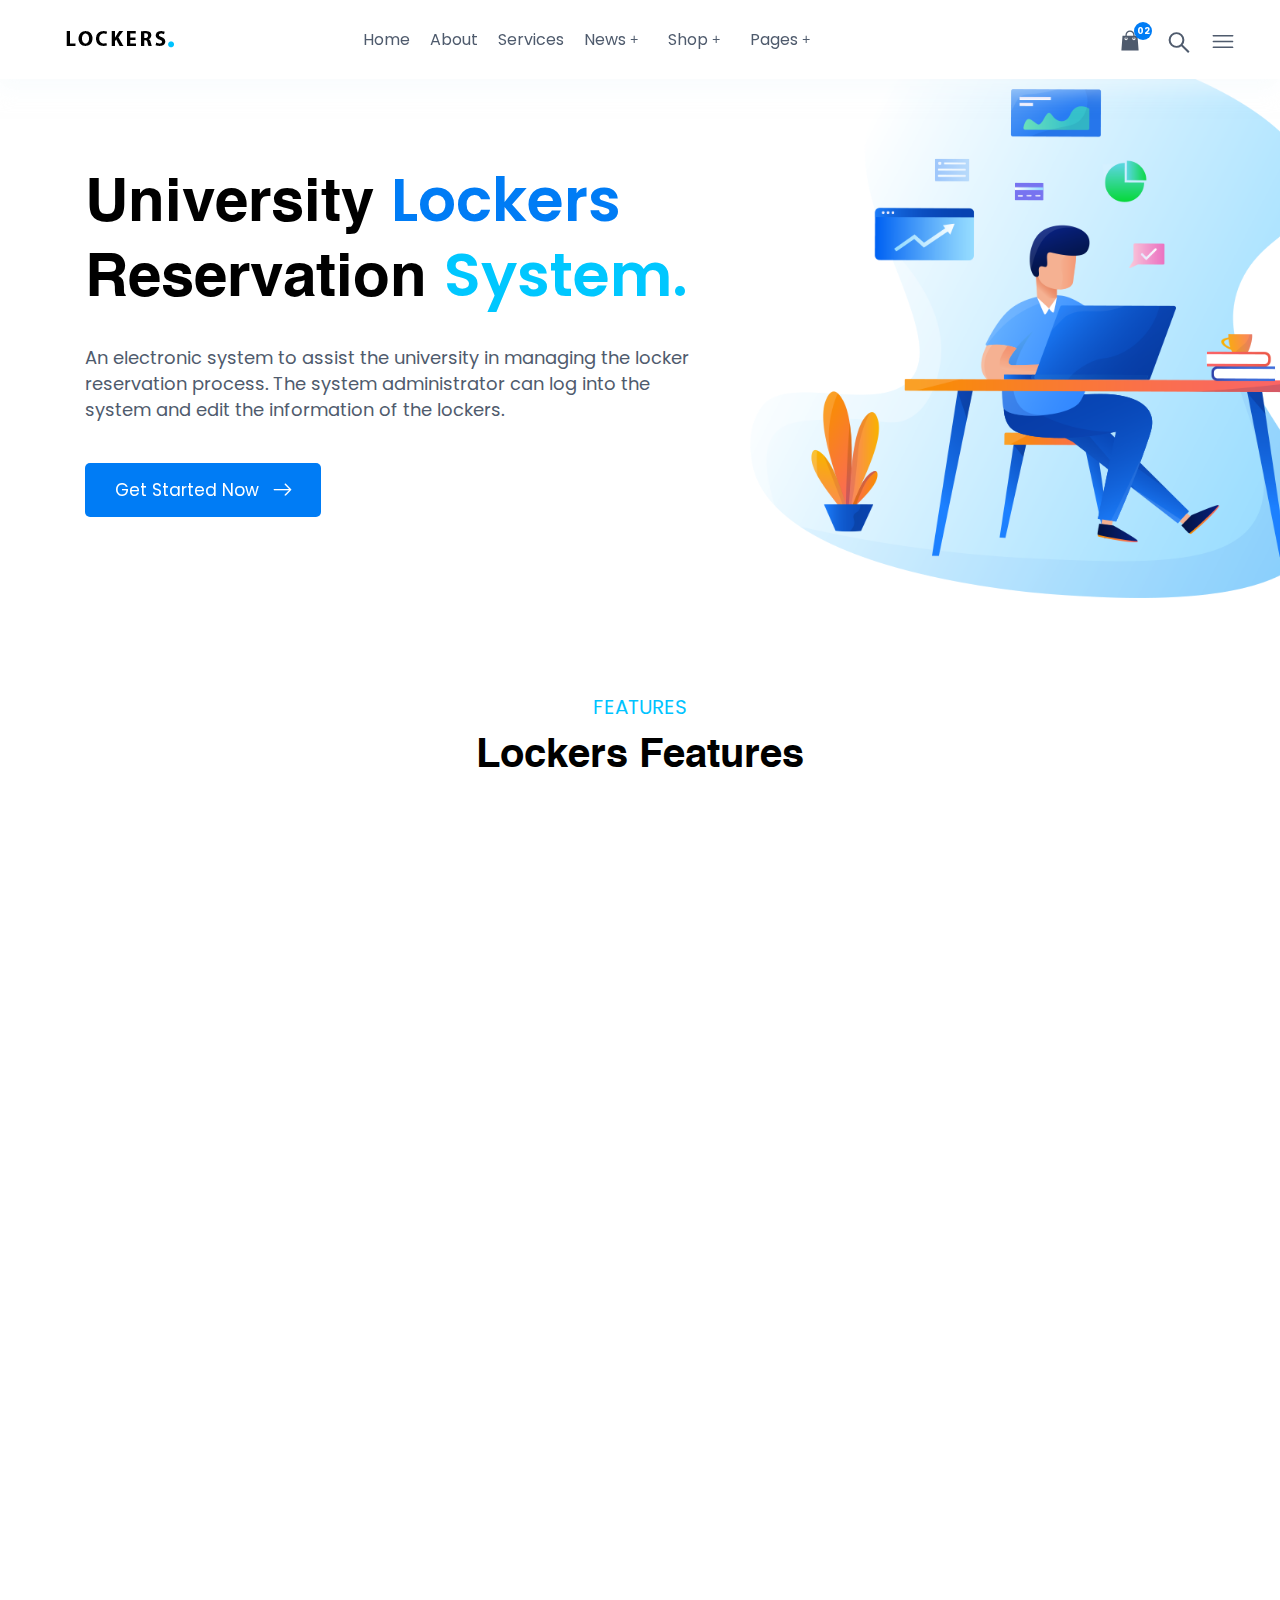
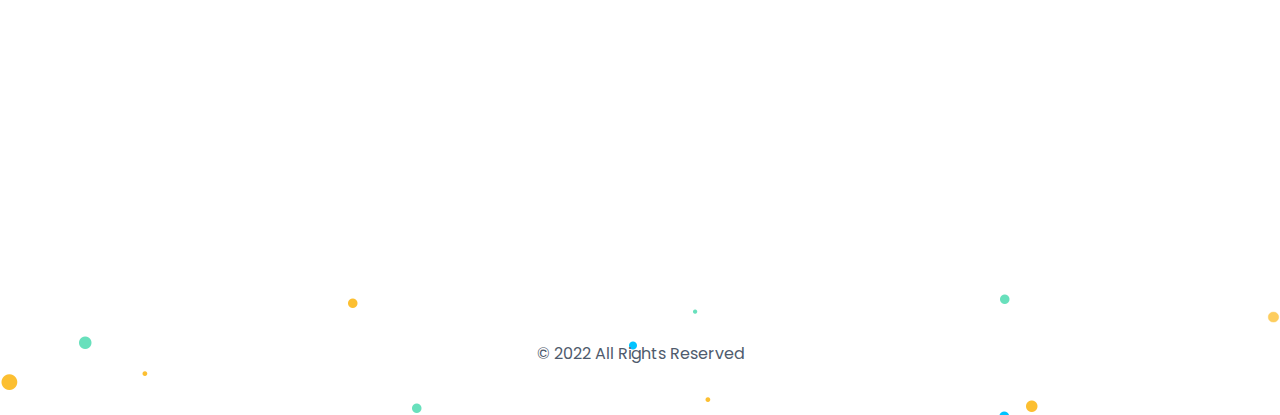
==== app/index.html @ 85fef420 "first commit" ====
<!DOCTYPE html>
<html lang="en">
<head>

<meta charset="utf-8">
<title>University Lockers Reservation System</title>
<meta name="description" content="">
<meta name="author" content="">
<meta name="keywords" content="">
<meta http-equiv="X-UA-Compatible" content="IE=edge">

<meta name="viewport" content="width=device-width, initial-scale=1, maximum-scale=1">

<link href="https://fonts.googleapis.com/css?family=Poppins:100,100i,200,200i,300,300i,400,400i,500,500i,600,600i,700,700i,800,800i,900,900i&display=swap" rel="stylesheet">
<link rel="stylesheet" href="../assets/fonts/avenir/stylesheet.css">
<link rel="stylesheet" href="../assets/fonts/circularSTD/stylesheet.css">
<link rel="stylesheet" href="../assets/fonts/helvetica/stylesheet.css">


<link rel="stylesheet" href="../assets/css/bootstrap.min.css">

<link rel="stylesheet" href="../assets/css/jquery-ui.css">

<link rel="stylesheet" href="../assets/css/sm-core-css.css" />
<link rel="stylesheet" href="../assets/css/sm-simple.css" />

<link rel="stylesheet" href="../assets/css/font-awesome.min.css">

<link rel="stylesheet" href="../assets/flaticon/flaticon.css">

<link rel="stylesheet" href="../assets/css/owl.carousel.min.css">
<link rel="stylesheet" href="../assets/css/owl.theme.default.min.css">

<link rel="stylesheet" href="../assets/css/flipping_gallery.css">
<link rel="stylesheet" href="../assets/css/jquery.fancybox.min.css" />

<link rel="stylesheet" href="../assets/slick/slick-theme.css">
<link rel="stylesheet" href="../assets/slick/slick.css">

<link href="../assets/YoutubeVideoModalPlugin/jquery.yu2fvl.css" rel="stylesheet" type="text/css">

<link rel="stylesheet" href="../assets/css/animate.css">

<link rel="stylesheet" href="../assets/css/aos.css" />

<link rel="stylesheet" href="../assets/css/style.css">

<link rel="stylesheet" href="../assets/css/responsive.css">

<link rel="shortcut icon" type="image/png" href="../assets/img/favicon.ico">


<!--[if lt IE 9]>
        <script src="https://oss.maxcdn.com/libs/html5shiv/3.7.0/html5shiv.js"></script>
        <script src="https://oss.maxcdn.com/libs/respond.js/1.4.2/respond.min.js"></script>
        <![endif]-->
</head>
<body>
<div id="preloader"></div>

<header class="qniko-header qhV2">
<div class="header-box">
<div class="row">
<div class="col-md-8">
<nav class="main-nav qnikoNav" role="navigation">

<input id="QnikoMenu-state" type="checkbox" />
<label class="QnikoMenu-btn" for="QnikoMenu-state">
<span class="QnikoMenu-btn-icon"></span>
</label>
<div class="nav-brand">
<a href="#">
<img src="../assets/img/logo.png" alt="">
</a>
</div>

<ul id="QnikoMenu" class="sm sm-simple qnikoMenu">
<li>
<a href="index.html">Home</a>
</li>
<li><a href="#about">About</a></li>
<li><a href="services.html">Services</a></li>
<li><a href="blog.html">News</a>
<ul>
<li><a href="blog.html">Blog Grid</a></li>
<li><a href="blog-2.html">Blog Grid 2</a>
<ul>
<li><a href="blog-details.html">Blog Details</a></li>
</ul>
</li>
<li><a href="blog-3.html">Blog With Sidebar</a></li>
</ul>
</li>
<li><a href="products.html">Shop</a>
<ul>
<li><a href="product-single.html">Product Details</a></li>
<li><a href="checkout.html">Checkout</a></li>
</ul>
</li>
<li><a href="#">Pages</a>
<ul>
<li><a href="about-2.html">About 2</a></li>
<li><a href="about-3.html">About 3</a></li>
<li><a href="portfolio-1.html">Portfolio</a>
<ul>
<li><a href="portfolio-2.html">Portfolio 2</a></li>
<li><a href="portfolio-single.html">Portfolio Single</a></li>
</ul>
</li>
<li><a href="service-2.html">Service 2</a></li>
<li><a href="service-3.html">Service 3</a></li>
<li><a href="team.html">Team</a></li>
<li><a href="contact-2.html">Contact 2</a></li>
<li><a href="contact-3.html">Contact 3</a></li>
<li><a href="404.html">404</a>
<ul>
<li><a href="faq.html">Faq</a></li>
<li><a href="coming-soon.html">Coming Soon</a></li>
</ul>
</li>
</ul>
</li>
</ul>
</nav>
</div>
<div class="col-md-4">
<div class="qnRight">
<ul class="scm-list">
<li>
<span id="cart" class="hcart-btn"><i class="flaticon-bag"></i><span class="badge">02</span></span>
<div class="shopping-cart">
<div class="scart-bx">
<ul class="cart-product-list">
<li class="cart-item-single selected-item">
<a href="#" class="item-img"><img src="../assets/img/product/p-1.jpg" alt=""></a>
 <div class="item-info">
<a href="#" class="name">USB Cable.</a>
<div class="price">$38.00 <span class="quantity">x 1</span></div>
<a href="#" class="close"><i class="fa fa-window-close" aria-hidden="true"></i></a>
</div>
</li>
<li class="cart-item-single selected-item">
<a href="#" class="item-img"><img src="../assets/img/product/p-2.jpg" alt=""></a>
<div class="item-info">
<a href="#" class="name">Headphone.</a>
<div class="price">$125.00 <span class="quantity">x 1</span></div>
<a href="#" class="close"><i class="fa fa-window-close" aria-hidden="true"></i></a>
</div>
</li>
</ul>
<div class="subtotal">
<div class="title">Subtotal</div>
<div class="total-price">$163.00</div>
</div>
<ul class="button-group">
<li><a href="cart.html" class="view-cart">View Cart</a></li>
<li><a href="checkout.html" class="checkout">Checkout</a></li>
</ul>
</div>
</div>

</li>
<li>
<span class="searchIcon">
<i class="flaticon-magnifying-glass"></i>
</span>
<div class="hSearchBox">
<form id="search" action="#" method="post">
<div class="search-o-group">
<input type="text" name="search-terms" id="search-terms" placeholder="Enter search terms...">
<button type="submit" class="osearch-btn"><i class="fa fa-search" aria-hidden="true"></i></button>
</div>
</form>
</div>
</li>
<li class="mti-sbtn">

<button class="sidebar-btn"><i class="flaticon-menu"></i></button>
</li>
</ul>
</div>
</div>
</div>
</div>
</header>


<div class="side-panel hide">
<div class="sp-box">
<div class="sp-close">
<span class="close-sp"><i class="fa fa-times-circle" aria-hidden="true"></i></span>
</div>
<div class="sp-logo">
<a href="#">
<img src="../assets/img/logo.png" alt="">
</a>
</div>
<div class="sp-text">
<p>We create experience that transform brands, grow business and make people live better. Let's create something special together.</p>
</div>
 <div class="sp-recent-post">
<h4>Recent Post</h4>
<div class="sp-single-rp">
<div class="ssrp-img">
<img src="../assets/img/blog/hblog3-1.jpg" alt="">
</div>
<div class="ssrp-text">
<a href="#">Best marketing tools.</a>
<span class="date-meta"><i class="fa fa-calendar" aria-hidden="true"></i>01 Dec 2019 </span>
</div>
</div>
<div class="sp-single-rp">
<div class="ssrp-img">
<img src="../assets/img/blog/hblog3-2.jpg" alt="">
</div>
<div class="ssrp-text">
<a href="#">Latest SEO Technic</a>
<span class="date-meta"><i class="fa fa-calendar" aria-hidden="true"></i>25 Nov 2019 </span>
</div>
</div>
<div class="sp-single-rp">
<div class="ssrp-img">
<img src="../assets/img/blog/hblog3-3.jpg" alt="">
</div>
<div class="ssrp-text">
<a href="#">Top rated agency</a>
<span class="date-meta"><i class="fa fa-calendar" aria-hidden="true"></i>30 Nov 2019 </span>
</div>
</div>
</div>
<div class="sp-contact">
<h4>Contact</h4>
<div class="spc-text">
<p>143 castle road 517 district,
kiyev port south, New York</p>
<h5>Phone:</h5>
<p>8 800 2534 236</p>
<h5>Email:</h5>
<p><a href="/cdn-cgi/l/email-protection" class="__cf_email__" data-cfemail="a8cdc5c9c1c4e8cdd0c9c5d8c4cd86cbc7c5">[email&#160;protected]</a></p>
</div>
</div>
<div class="sp-social">
<ul class="social-list">
<li><a href="#"><i class="fa fa-twitter" aria-hidden="true"></i></a></li>
<li><a href="#"><i class="fa fa-facebook" aria-hidden="true"></i></a></li>
<li><a href="#"><i class="fa fa-instagram" aria-hidden="true"></i></a></li>
<li><a href="#"><i class="fa fa-linkedin" aria-hidden="true"></i></a></li>
</ul>
</div>
</div>
</div>


<section class="hero-area heroV2">
<div class="container">
<div class="hero-content">
<div class="row">
<div class="col-md-7">
<div class="hero-text">
<h2 data-aos="fade-right" data-aos-delay="150" data-aos-duration="1000">
        University <span class="hcolor_a">Lockers </span>Reservation <span class="hcolor_b">System.</span>
</h2>
<p data-aos="fade-right" data-aos-delay="250" data-aos-duration="1000" >
        An electronic system to assist the university in managing the locker reservation process. The system administrator can log into the system and edit the information of the lockers.
</p>
<div class="hero-btn" data-aos="flip-up" data-aos-delay="100" data-aos-duration="2000">
<a href="locker.php" class="btn-style-d">Get Started Now<i class='flaticon-right'></i></a>
</div>
</div>
</div>
<div class="col-md-5">
<div class="hero-img" data-aos="fade" data-aos-delay="50" data-aos-duration="1000">
<img src="../assets/img/section-img/hero2-img.png" alt="">
</div>
</div>
</div>
</div>
 </div>
</section>


<section class="features-area">
<div class="container">
<div class="row">
<div class="col-md-12">
<div class="section-titleV1">
<p data-aos="fade" data-aos-delay="50" data-aos-duration="1000">Features</p>
<h3 data-aos="fade" data-aos-delay="100" data-aos-duration="1000">Lockers Features</h3>
</div>
</div>
</div>
<div class="row">
<div class="col-md-4" data-aos="fade" data-aos-delay="100" data-aos-duration="1000">
<div class="single-hiw single-features">
<div class="sh-icon">
<img src="../assets/img/icons/service-1.png" alt="">
</div>
<div class="sh-text">
<h4>Automate</h4>
<p>Minimizing personal contact between students and staff.  </p>
</div>
</div>
</div>
<div class="col-md-4" data-aos="fade" data-aos-delay="200" data-aos-duration="1000">
<div class="single-hiw single-features">
<div class="sh-icon">
<img src="../assets/img/icons/service-2.png" alt="">
</div>
<div class="sh-text">
<h4>Efficiency</h4>
<p>Increase the efficiency of the use of lockers.</p>
</div>
</div>
</div>
<div class="col-md-4" data-aos="fade" data-aos-delay="300" data-aos-duration="1000">
<div class="single-hiw single-features">
<div class="sh-icon">
<img src="../assets/img/icons/service-3.png" alt="">
</div>
<div class="sh-text">
<h4>Secure</h4>
<p>Facilities the reservation of lockers for students on campuses.</p>
</div>
</div>
</div>
</div>
</div>
</section>


<section class="collaboration-area" id="about">
<div class="container">
<div class="row">
<div class="col-md-6">
<div class="collaboration-img" data-aos="fade" data-aos-delay="100" data-aos-duration="1000">
<img src="../assets/img/section-img/collaborationt-img.png" alt="">
</div>
</div>
<div class="col-md-6">
<div class="collaboration-text">
<div class="section-titleV1">
<p data-aos="fade" data-aos-delay="150" data-aos-duration="1000">COLLABORATION</p>
<h3 data-aos="fade" data-aos-delay="200" data-aos-duration="1000">Learn More About our Lockers Reservation System</h3>
</div>
<div class="section-text">
<p style="text-align: justify;" data-aos="fade" data-aos-delay="250" data-aos-duration="1000">An electronic system to assist the university in managing the locker reservation process. The system administrator can log into the system and edit the information of the lockers, s/he can add the campus and the buildings then lockers that are available already. In addition to registering new lockers, or deleting any existing lockers. The employee can also update and modify locker statuses such as (Available, Busy, Need Maintenance). </p>
<div class="stext" data-aos="flip-up" data-aos-delay="50" data-aos-duration="1000">
<a href="#" class="btn-style-d">Learn More<i class='flaticon-right'></i></a>
</div>
</div>
</div>
</div>
</div>
</div>
</section>


<footer class="footerV2-area">
<div class="graphicanimation-area">
<div class="ga-set-A">
<ul>
<li><img src="../assets/img/graphic/set-a/g-1.png" alt=""></li>
<li><img src="../assets/img/graphic/set-a/g-2.png" alt=""></li>
<li><img src="../assets/img/graphic/set-a/g-3.png" alt=""></li>
<li><img src="../assets/img/graphic/set-a/g-4.png" alt=""></li>
<li><img src="../assets/img/graphic/set-a/g-5.png" alt=""></li>
<li><img src="../assets/img/graphic/set-a/g-6.png" alt=""></li>
<li><img src="../assets/img/graphic/set-a/g-8.png" alt=""></li>
<li><img src="../assets/img/graphic/set-a/g-9.png" alt=""></li>
<li><img src="../assets/img/graphic/set-a/g-10.png" alt=""></li>
<li><img src="../assets/img/graphic/set-a/g-11.png" alt=""></li>
<li><img src="../assets/img/graphic/set-a/g-12.png" alt=""></li>
<li><img src="../assets/img/graphic/set-a/g-13.png" alt=""></li>
<li><img src="../assets/img/graphic/set-a/g-14.png" alt=""></li>
</ul>
</div>
</div>
<div class="container">

<div class="footer-copyright">
<div class="row">
<div class="col-md-12">
<div class="copyright-text text-center">
<p>© 2022 All Rights Reserved</p>
</div>
</div>
</div>
</div>
</div>
</footer>



<script data-cfasync="false" src="/cdn-cgi/scripts/5c5dd728/cloudflare-static/email-decode.min.js"></script><script src="../assets/js/jquery-3.2.0.min.js"></script>
<script src="../assets/js/jquery-ui.js"></script>

<script src="../assets/js/jquery.smartmenus.min.js"></script>

<script src="../assets/js/owl.carousel.min.js"></script>

<script src="../assets/slick/slick.min.js"></script>

<script src="../assets/js/jquery.counterup.min.js"></script>
<script src="../assets/js/countdown.js"></script>
<script src="../assets/js/jquery.scrollUp.js"></script>
<script src="../assets/js/jquery.waypoints.min.js"></script>
<script src="../assets/js/shuffle.min.js"></script>
<script src="../assets/js/jquery.fancybox.min.js"></script>
<script src="../assets/js/wow.min.js"></script>

<script src="../assets/js/aos.js"></script>

<script src="../assets/js/jquery.flipping_gallery.js"></script>

<script src="../assets/YoutubeVideoModalPlugin/jquery.yu2fvl.js"></script>

<script src="../assets/js/bootstrap.min.js"></script>

<script src="../assets/js/theme.js"></script>
</body>
</html>
---- assets/fonts/avenir/stylesheet.css ----
@font-face {
    font-family: 'Avenir Next LT Pro';
    src: url('AvenirNextLTPro-Regular.woff2') format('woff2'),
        url('AvenirNextLTPro-Regular.woff') format('woff');
    font-weight: normal;
    font-style: normal;
}

@font-face {
    font-family: 'Avenir Next LT Pro';
    src: url('AvenirNextLTPro-Demi.woff2') format('woff2'),
        url('AvenirNextLTPro-Demi.woff') format('woff');
    font-weight: normal;
    font-style: normal;
}

@font-face {
    font-family: 'Avenir Next LT Pro';
    src: url('AvenirNextLTPro-BoldCn.woff2') format('woff2'),
        url('AvenirNextLTPro-BoldCn.woff') format('woff');
    font-weight: bold;
    font-style: normal;
}

@font-face {
    font-family: 'Avenir Next LT Pro';
    src: url('AvenirNextLTPro-DemiCn.woff2') format('woff2'),
        url('AvenirNextLTPro-DemiCn.woff') format('woff');
    font-weight: normal;
    font-style: normal;
}

@font-face {
    font-family: 'Avenir Next LT Pro';
    src: url('AvenirNextLTPro-It.woff2') format('woff2'),
        url('AvenirNextLTPro-It.woff') format('woff');
    font-weight: normal;
    font-style: italic;
}

@font-face {
    font-family: 'Avenir Next LT Pro';
    src: url('AvenirNextLTPro-Bold.woff2') format('woff2'),
        url('AvenirNextLTPro-Bold.woff') format('woff');
    font-weight: bold;
    font-style: normal;
}
---- assets/fonts/circularSTD/stylesheet.css ----
@font-face {
    font-family: 'CircularStd';
    src: url('CircularStd-Medium.woff2') format('woff2'),
        url('CircularStd-Medium.woff') format('woff');
    font-weight: 500;
    font-style: normal;
}

@font-face {
    font-family: 'CircularStd';
    src: url('CircularStd-Book.woff2') format('woff2'),
        url('CircularStd-Book.woff') format('woff');
    font-weight: 500;
    font-style: normal;
}

@font-face {
    font-family: 'CircularStd';
    src: url('CircularStd-Bold.woff2') format('woff2'),
        url('CircularStd-Bold.woff') format('woff');
    font-weight: bold;
    font-style: normal;
}

@font-face {
    font-family: 'CircularStd';
    src: url('CircularStd-Book.woff2') format('woff2'),
        url('CircularStd-Book.woff') format('woff');
    font-weight: 500;
    font-style: normal;
}

@font-face {
    font-family: 'CircularStd';
    src: url('CircularStd-Bold.woff2') format('woff2'),
        url('CircularStd-Bold.woff') format('woff');
    font-weight: bold;
    font-style: normal;
}

@font-face {
    font-family: 'CircularStd';
    src: url('CircularStd-Medium.woff2') format('woff2'),
        url('CircularStd-Medium.woff') format('woff');
    font-weight: 500;
    font-style: normal;
}

@font-face {
    font-family: 'CircularStd';
    src: url('CircularStd-Book.woff2') format('woff2'),
        url('CircularStd-Book.woff') format('woff');
    font-weight: 500;
    font-style: normal;
}

@font-face {
    font-family: 'CircularStd';
    src: url('CircularStd-Medium.woff2') format('woff2'),
        url('CircularStd-Medium.woff') format('woff');
    font-weight: 500;
    font-style: normal;
}

@font-face {
    font-family: 'CircularStd';
    src: url('CircularStd-Bold.woff2') format('woff2'),
        url('CircularStd-Bold.woff') format('woff');
    font-weight: bold;
    font-style: normal;
}
---- assets/fonts/helvetica/stylesheet.css ----
@font-face {
    font-family: 'Helvetica';
    src: url('Helvetica.woff2') format('woff2'),
        url('Helvetica.woff') format('woff');
    font-weight: normal;
    font-style: normal;
}

@font-face {
    font-family: 'Helvetica Neue';
    src: url('HelveticaNeue.woff2') format('woff2'),
        url('HelveticaNeue.woff') format('woff');
    font-weight: normal;
    font-style: normal;
}

@font-face {
    font-family: 'Helvetica';
    src: url('Helvetica-LightOblique.woff2') format('woff2'),
        url('Helvetica-LightOblique.woff') format('woff');
    font-weight: 300;
    font-style: italic;
}

@font-face {
    font-family: 'Helvetica';
    src: url('Helvetica-Light.woff2') format('woff2'),
        url('Helvetica-Light.woff') format('woff');
    font-weight: 300;
    font-style: normal;
}

@font-face {
    font-family: 'Helvetica';
    src: url('Helvetica-Bold.woff2') format('woff2'),
        url('Helvetica-Bold.woff') format('woff');
    font-weight: bold;
    font-style: normal;
}
---- assets/css/sm-core-css.css ----
/* Mobile first layout SmartMenus Core CSS (it's not recommended editing these rules)
   You need this once per page no matter how many menu trees or different themes you use.
-------------------------------------------------------------------------------------------*/

.sm{box-sizing:border-box;position:relative;z-index:9999;-webkit-tap-highlight-color:rgba(0,0,0,0);}
.sm,.sm ul,.sm li{display:block;list-style:none;margin:0;padding:0;line-height:normal;direction:ltr;text-align:left;}
.sm-rtl,.sm-rtl ul,.sm-rtl li{direction:rtl;text-align:right;}
.sm>li>h1,.sm>li>h2,.sm>li>h3,.sm>li>h4,.sm>li>h5,.sm>li>h6{margin:0;padding:0;}
.sm ul{display:none;}
.sm li,.sm a{position:relative;}
.sm a{display:block;}
.sm a.disabled{cursor:default;}
.sm::after{content:"";display:block;height:0;font:0px/0 serif;clear:both;overflow:hidden;}
.sm *,.sm *::before,.sm *::after{box-sizing:inherit;}
---- assets/css/sm-simple.css ----
.sm-simple a.current {
  
  color: #85b72f;
}
.sm-simple a.disabled {
  color: #cccccc;
}
.sm-simple a .sub-arrow {
  position: absolute;
  top: 50%;
  margin-top: -17px;
  left: auto;
  right: 4px;
  width: 34px;
  height: 34px;
  overflow: hidden;
  font: bold 14px/34px monospace !important;
  text-align: center;
  text-shadow: none;
  background: rgba(0, 0, 0, 0.08);
}
.sm-simple a .sub-arrow::before {
  content: '+';
}
.sm-simple a.highlighted .sub-arrow::before {
  content: '-';
}

.sm-simple > li:first-child {
  border-top: 0;
}


.sm-simple ul ul ul a,
.sm-simple ul ul ul a:hover,
.sm-simple ul ul ul a:focus,
.sm-simple ul ul ul a:active {
  border-left: 24px solid transparent;
}
.sm-simple ul ul ul ul a,
.sm-simple ul ul ul ul a:hover,
.sm-simple ul ul ul ul a:focus,
.sm-simple ul ul ul ul a:active {
  border-left: 32px solid transparent;
}
.sm-simple ul ul ul ul ul a,
.sm-simple ul ul ul ul ul a:hover,
.sm-simple ul ul ul ul ul a:focus,
.sm-simple ul ul ul ul ul a:active {
  border-left: 40px solid transparent;
}

@media (min-width: 992px) {
  /* Switch to desktop layout
  -----------------------------------------------
     These transform the menu tree from
     collapsible to desktop (navbar + dropdowns)
  -----------------------------------------------*/
  /* start... (it's not recommended editing these rules) */
  .sm-simple ul {
    position: absolute;
    width: 12em;
  }

  .sm-simple li {
    float: left;
  }

  .sm-simple.sm-rtl li {
    float: right;
  }

  .sm-simple ul li, .sm-simple.sm-rtl ul li, .sm-simple.sm-vertical li {
    float: none;
  }

  .sm-simple a {
    white-space: nowrap;
  }

  .sm-simple ul a, .sm-simple.sm-vertical a {
    white-space: normal;
  }

  .sm-simple .sm-nowrap > li > a, .sm-simple .sm-nowrap > li > :not(ul) a {
    white-space: nowrap;
  }

  /* ...end */



  .sm-simple a.current {
    
    color: #85b72f;
  }
  .sm-simple a.disabled {
    background: #fff;
    color: #cccccc;
  }
  .sm-simple a.has-submenu {
    padding-right: 32px;
  }
  .sm-simple a .sub-arrow {
    top: 50%;
    margin-top: -8px;
    right: 20px;
    width: 8px;
    height: 16px;
    font: 14px/16px monospace !important;
    background: transparent;
  }
  .sm-simple a.highlighted .sub-arrow::before {
    content: '+';
  }



  .sm-simple ul a {
    border: 0 !important;
  }
  .sm-simple ul a.has-submenu {
    padding-right: 20px;
  }
  .sm-simple ul a .sub-arrow {
    left: 8px;
    right: auto;
  }

  .sm-simple .scroll-up,
  .sm-simple .scroll-down {
    position: absolute;
    display: none;
    visibility: hidden;
    overflow: hidden;
    background: #fff;
    height: 20px;
  }
  .sm-simple .scroll-up-arrow,
  .sm-simple .scroll-down-arrow {
    position: absolute;
    top: -2px;
    left: 50%;
    margin-left: -8px;
    width: 0;
    height: 0;
    overflow: hidden;
    border-width: 8px;
    border-style: dashed dashed solid dashed;
    border-color: transparent transparent #555555 transparent;
  }
  .sm-simple .scroll-down-arrow {
    top: 6px;
    border-style: solid dashed dashed dashed;
    border-color: #555555 transparent transparent transparent;
  }
  .sm-simple.sm-rtl a.has-submenu {
    padding-right: 20px;
    padding-left: 32px;
  }
  .sm-simple.sm-rtl a .sub-arrow {
    left: 20px;
    right: auto;
  }
  .sm-simple.sm-rtl.sm-vertical a.has-submenu {
    padding: 11px 20px;
  }
  .sm-simple.sm-rtl.sm-vertical a .sub-arrow {
    left: auto;
    right: 8px;
  }
  .sm-simple.sm-rtl > li:first-child {
    border-left: 1px solid #eeeeee;
  }
  .sm-simple.sm-rtl > li:last-child {
    border-left: 0;
  }
  .sm-simple.sm-rtl ul a.has-submenu {
    padding: 11px 20px;
  }
  .sm-simple.sm-rtl ul a .sub-arrow {
    left: auto;
    right: 8px;
  }
  .sm-simple.sm-vertical a .sub-arrow {
    left: 8px;
    right: auto;
  }
  .sm-simple.sm-vertical li {
    border-left: 0;
    
  }
  .sm-simple.sm-vertical > li:first-child {
    border-top: 0;
  }
}

/*# sourceMappingURL=sm-simple.css.map */
---- assets/flaticon/flaticon.css ----
/*
  	Flaticon icon font: Flaticon
  	Creation date: 29/04/2020 04:03
  	*/

@font-face {
  font-family: "Flaticon";
  src: url("./Flaticon.eot");
  src: url("./Flaticon.eot?#iefix") format("embedded-opentype"),
       url("./Flaticon.woff2") format("woff2"),
       url("./Flaticon.woff") format("woff"),
       url("./Flaticon.ttf") format("truetype"),
       url("./Flaticon.svg#Flaticon") format("svg");
  font-weight: normal;
  font-style: normal;
}

@media screen and (-webkit-min-device-pixel-ratio:0) {
  @font-face {
    font-family: "Flaticon";
    src: url("./Flaticon.svg#Flaticon") format("svg");
  }
}

[class^="flaticon-"]:before, [class*=" flaticon-"]:before,
[class^="flaticon-"]:after, [class*=" flaticon-"]:after {   
  font-family: Flaticon;
        font-size: 20px;
font-style: normal;
margin-left: 20px;
}

.flaticon-magnifying-glass:before { content: "\f100"; }
.flaticon-menu:before { content: "\f101"; }
.flaticon-left:before { content: "\f102"; }
.flaticon-right:before { content: "\f103"; }
.flaticon-bag:before { content: "\f104"; }
.flaticon-close:before { content: "\f105"; }
.flaticon-tag:before { content: "\f106"; }
.flaticon-label:before { content: "\f107"; }
.flaticon-user:before { content: "\f108"; }
.flaticon-user-1:before { content: "\f109"; }
---- assets/css/flipping_gallery.css ----
.fg-body {
  position: relative;
}

/* body {
  -webkit-transform-style: preserve-3d;
   -webkit-backface-visibility: hidden;
} */
.fg-card {
  position: absolute;
  -webkit-transform-origin: 50% 0%;
  -moz-transform-origin: 50% 0%;
  -o-transform-origin: 50% 0%;
  transform-origin: 50% 0%;
  display: block;
  border: 4px solid white;
  opacity: 1;
  -webkit-transition: all 500ms ease-in-out;
  -moz-transition: all 500ms ease-in-out;
  -o-transition: all 500ms ease-in-out;
  transition: all 500ms ease-in-out;
}

.fg-card.animate {
  -webkit-transition: all 500ms ease-in-out;
  -moz-transition: all 500ms ease-in-out;
  -o-transition: all 500ms ease-in-out;
  transition: all 500ms ease-in-out;
}

.fg-card.active {
  -webkit-transform-origin: 50% 100%;
  -moz-transform-origin: 50% 100%;
  -o-transform-origin: 50% 100%;
  transform-origin: 50% 100%;
}

.fg-card.active.top {
  -webkit-transform-origin: 50% 0%;
  -moz-transform-origin: 50% 0%;
  -o-transform-origin: 50% 0%;
  transform-origin: 50% 0%;
}

.fg-card.active.left {
  -webkit-transform-origin: 0% 50%;
  -moz-transform-origin: 0% 50%;
  -o-transform-origin: 0% 50%;
  transform-origin: 0% 50%;
}

.fg-card.active.right {
  -webkit-transform-origin: 100% 50%;
  -moz-transform-origin: 100% 50%;
  -o-transform-origin: 100% 50%;
  transform-origin: 100% 50%;
}

.fg-card img{
  display: block;
}

.fg-card.fg-flipping {
  -o-transform: rotateX(180deg) !important;
  -webkit-transform: rotateX(180deg) !important;
  -moz-transform: rotateX(180deg) !important;
  transform: rotateX(180deg) !important;
  opacity: 0;
}

.fg-card.fg-flipping.top {
  -o-transform: rotateX(-180deg) !important;
  -webkit-transform: rotateX(-180deg) !important;
  -moz-transform: rotateX(-180deg) !important;
  transform: rotateX(-180deg) !important;
  opacity: 0;
}

.fg-card.fg-flipping.left {
  -o-transform: rotateY(-180deg) !important;
  -webkit-transform: rotateY(-180deg) !important;
  -moz-transform: rotateY(-180deg) !important;
  transform: rotateY(-180deg) !important;
  opacity: 0;
}

.fg-card.fg-flipping.right {
  -o-transform: rotateY(180deg) !important;
  -webkit-transform: rotateY(180deg) !important;
  -moz-transform: rotateY(180deg) !important;
  transform: rotateY(180deg) !important;
  opacity: 0;
}

.fg-caption {
  position: absolute;
  width: 100%;
  text-align: center;
  margin: 10px 0;
  top: 100%;
  -webkit-transition: all 0.5s ease-in-out;
  -moz-transition: all 0.5s;
  -o-transition: all 0.5s;
  transition: all 0.5s ease-in-out;
}
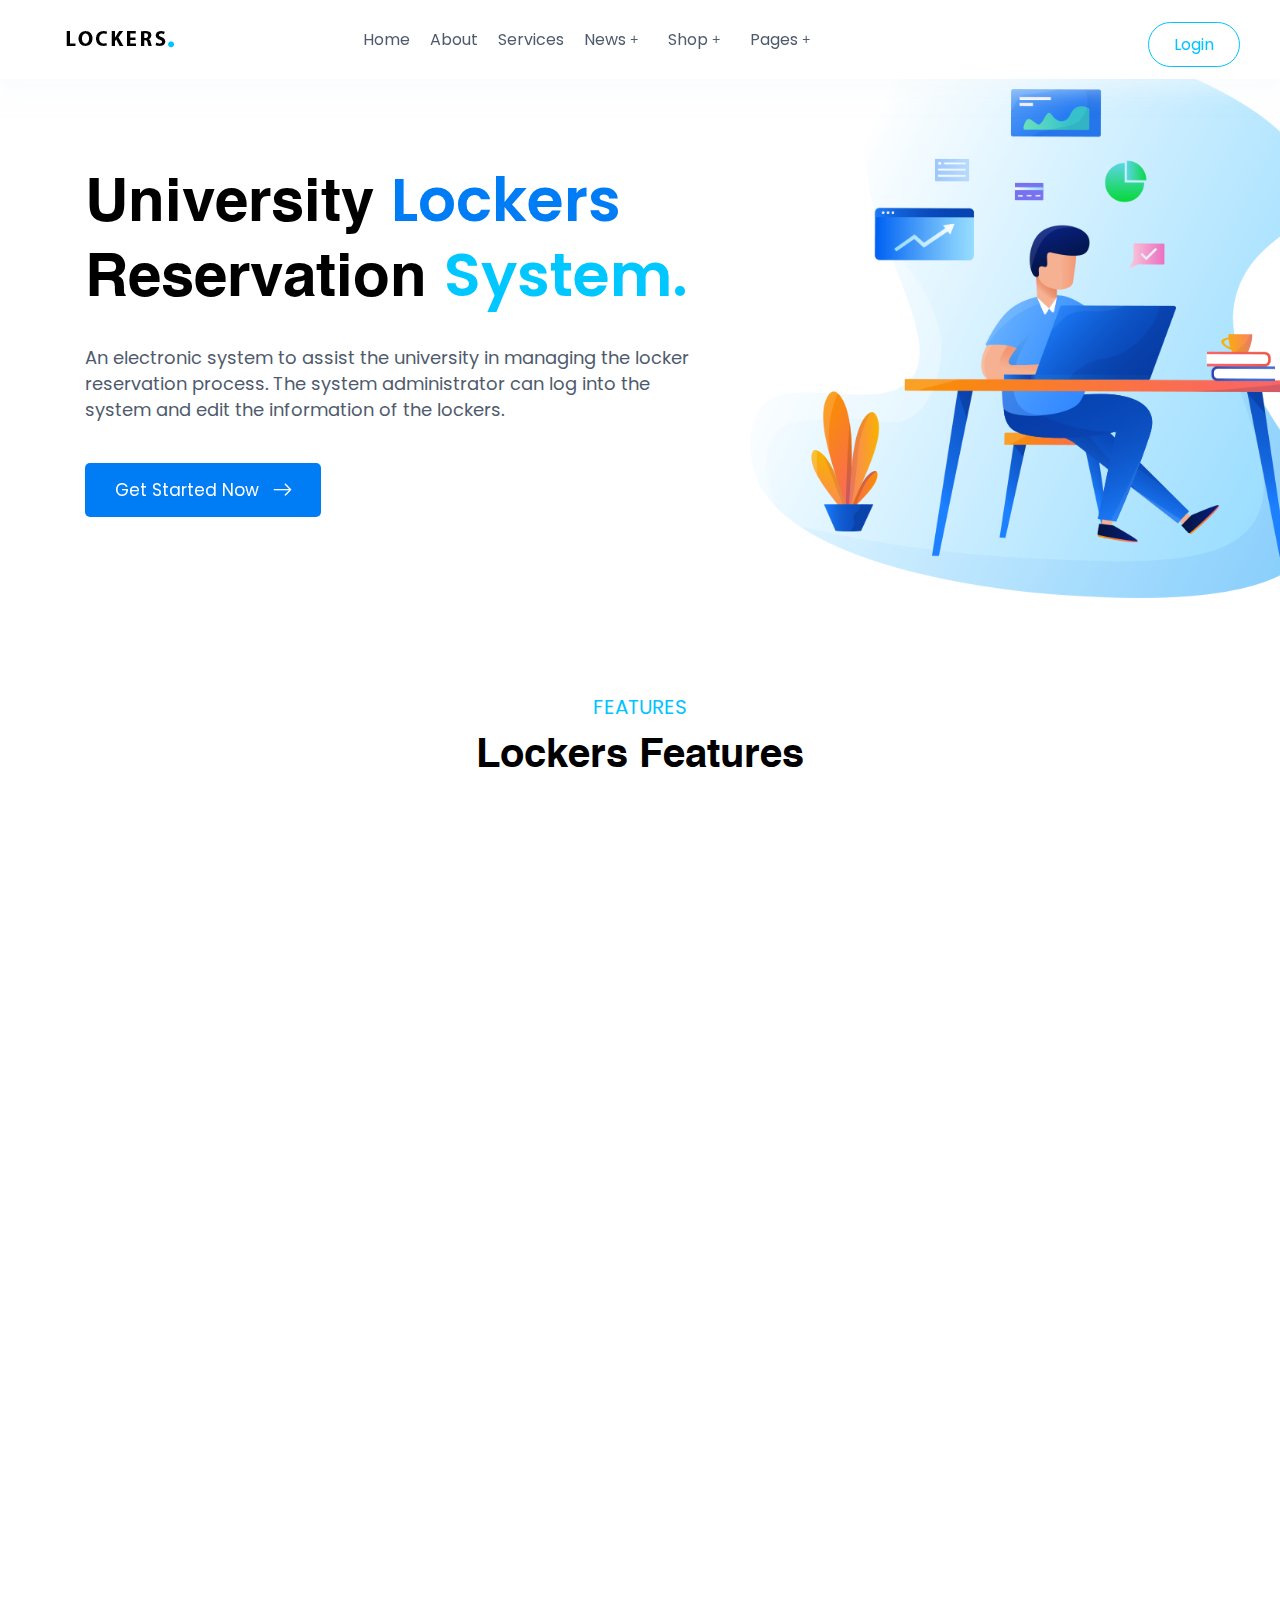
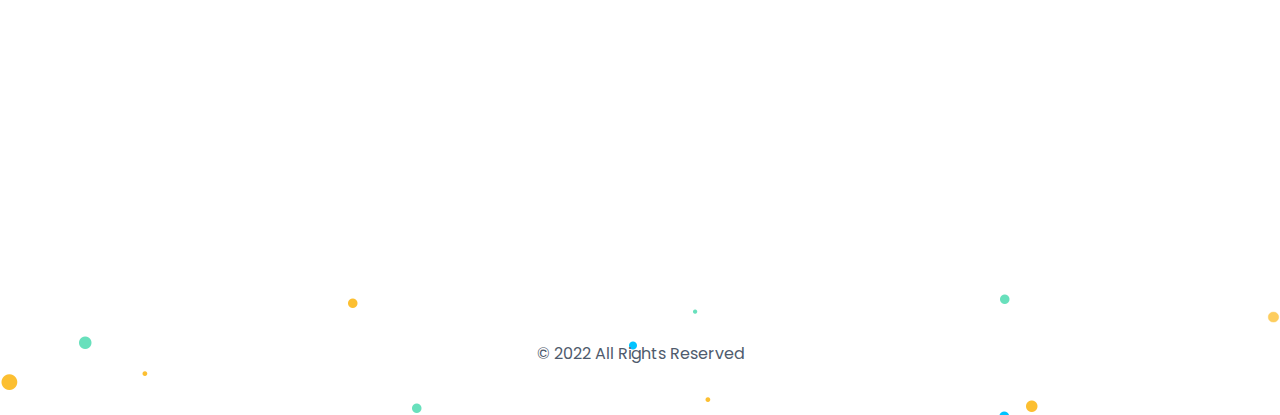
==== commit a90d9689: "Adding Dashboard template" ====
--- a/app/index.html
+++ b/app/index.html
@@ -125,61 +125,9 @@
 </nav>
 </div>
 <div class="col-md-4">
-<div class="qnRight">
-<ul class="scm-list">
-<li>
-<span id="cart" class="hcart-btn"><i class="flaticon-bag"></i><span class="badge">02</span></span>
-<div class="shopping-cart">
-<div class="scart-bx">
-<ul class="cart-product-list">
-<li class="cart-item-single selected-item">
-<a href="#" class="item-img"><img src="../assets/img/product/p-1.jpg" alt=""></a>
- <div class="item-info">
-<a href="#" class="name">USB Cable.</a>
-<div class="price">$38.00 <span class="quantity">x 1</span></div>
-<a href="#" class="close"><i class="fa fa-window-close" aria-hidden="true"></i></a>
-</div>
-</li>
-<li class="cart-item-single selected-item">
-<a href="#" class="item-img"><img src="../assets/img/product/p-2.jpg" alt=""></a>
-<div class="item-info">
-<a href="#" class="name">Headphone.</a>
-<div class="price">$125.00 <span class="quantity">x 1</span></div>
-<a href="#" class="close"><i class="fa fa-window-close" aria-hidden="true"></i></a>
-</div>
-</li>
-</ul>
-<div class="subtotal">
-<div class="title">Subtotal</div>
-<div class="total-price">$163.00</div>
-</div>
-<ul class="button-group">
-<li><a href="cart.html" class="view-cart">View Cart</a></li>
-<li><a href="checkout.html" class="checkout">Checkout</a></li>
-</ul>
-</div>
-</div>
-
-</li>
-<li>
-<span class="searchIcon">
-<i class="flaticon-magnifying-glass"></i>
-</span>
-<div class="hSearchBox">
-<form id="search" action="#" method="post">
-<div class="search-o-group">
-<input type="text" name="search-terms" id="search-terms" placeholder="Enter search terms...">
-<button type="submit" class="osearch-btn"><i class="fa fa-search" aria-hidden="true"></i></button>
-</div>
-</form>
-</div>
-</li>
-<li class="mti-sbtn">
-
-<button class="sidebar-btn"><i class="flaticon-menu"></i></button>
-</li>
-</ul>
-</div>
+        <div class="qnRight">
+        <a href="login.php" class="btn-style-a">Login</a>
+        </div>
 </div>
 </div>
 </div>
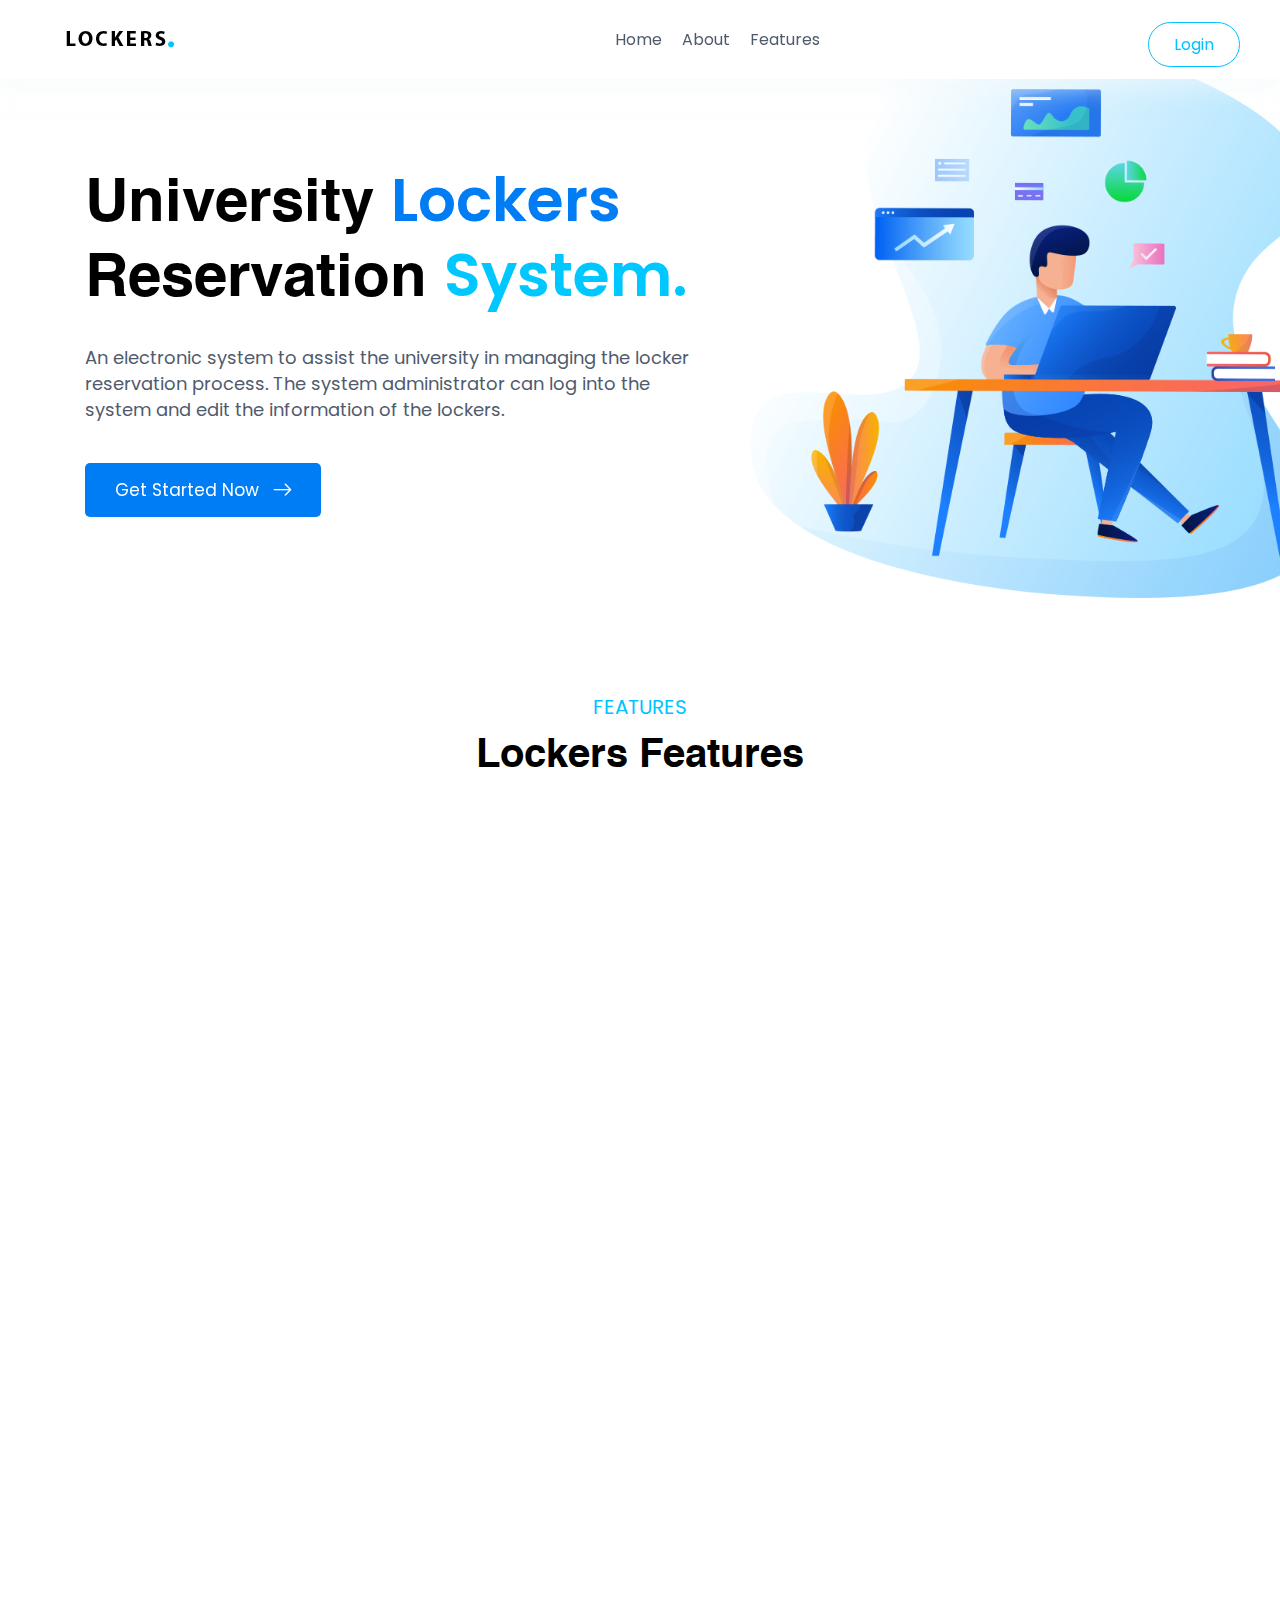
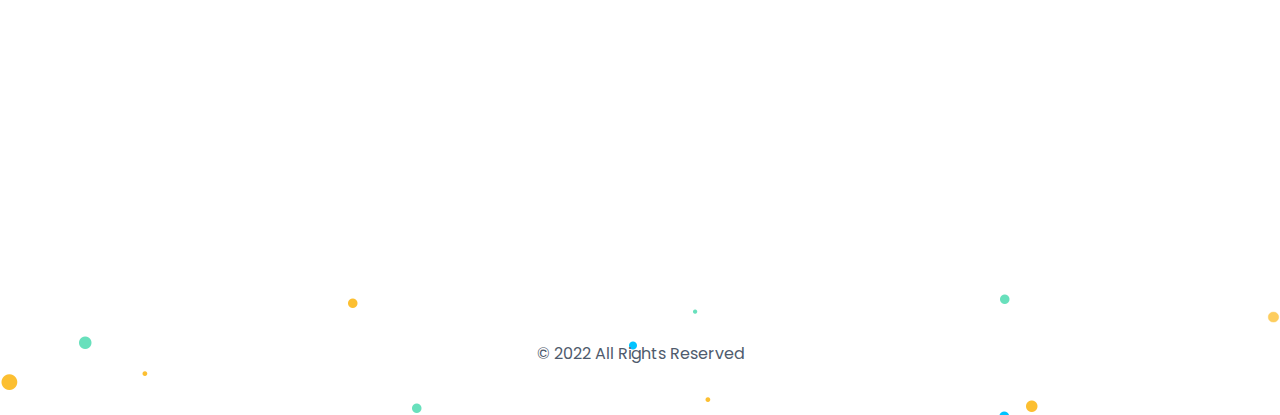
==== commit 9c1d18b7: "Change footer in app" ====
--- a/app/index.html
+++ b/app/index.html
@@ -76,52 +76,14 @@
 </div>
 
 <ul id="QnikoMenu" class="sm sm-simple qnikoMenu">
-<li>
-<a href="index.html">Home</a>
-</li>
-<li><a href="#about">About</a></li>
-<li><a href="services.html">Services</a></li>
-<li><a href="blog.html">News</a>
-<ul>
-<li><a href="blog.html">Blog Grid</a></li>
-<li><a href="blog-2.html">Blog Grid 2</a>
-<ul>
-<li><a href="blog-details.html">Blog Details</a></li>
+        <li>
+        <a href="index.html">Home</a>
+        </li>
+        <li><a href="#about">About</a></li>
+        <li><a href="#FEATURES">Features</a></li>
+        </li>
 </ul>
-</li>
-<li><a href="blog-3.html">Blog With Sidebar</a></li>
-</ul>
-</li>
-<li><a href="products.html">Shop</a>
-<ul>
-<li><a href="product-single.html">Product Details</a></li>
-<li><a href="checkout.html">Checkout</a></li>
-</ul>
-</li>
-<li><a href="#">Pages</a>
-<ul>
-<li><a href="about-2.html">About 2</a></li>
-<li><a href="about-3.html">About 3</a></li>
-<li><a href="portfolio-1.html">Portfolio</a>
-<ul>
-<li><a href="portfolio-2.html">Portfolio 2</a></li>
-<li><a href="portfolio-single.html">Portfolio Single</a></li>
-</ul>
-</li>
-<li><a href="service-2.html">Service 2</a></li>
-<li><a href="service-3.html">Service 3</a></li>
-<li><a href="team.html">Team</a></li>
-<li><a href="contact-2.html">Contact 2</a></li>
-<li><a href="contact-3.html">Contact 3</a></li>
-<li><a href="404.html">404</a>
-<ul>
-<li><a href="faq.html">Faq</a></li>
-<li><a href="coming-soon.html">Coming Soon</a></li>
-</ul>
-</li>
-</ul>
-</li>
-</ul>
+
 </nav>
 </div>
 <div class="col-md-4">
@@ -228,7 +190,7 @@
 </section>
 
 
-<section class="features-area">
+<section class="features-area" id="FEATURES">
 <div class="container">
 <div class="row">
 <div class="col-md-12">
